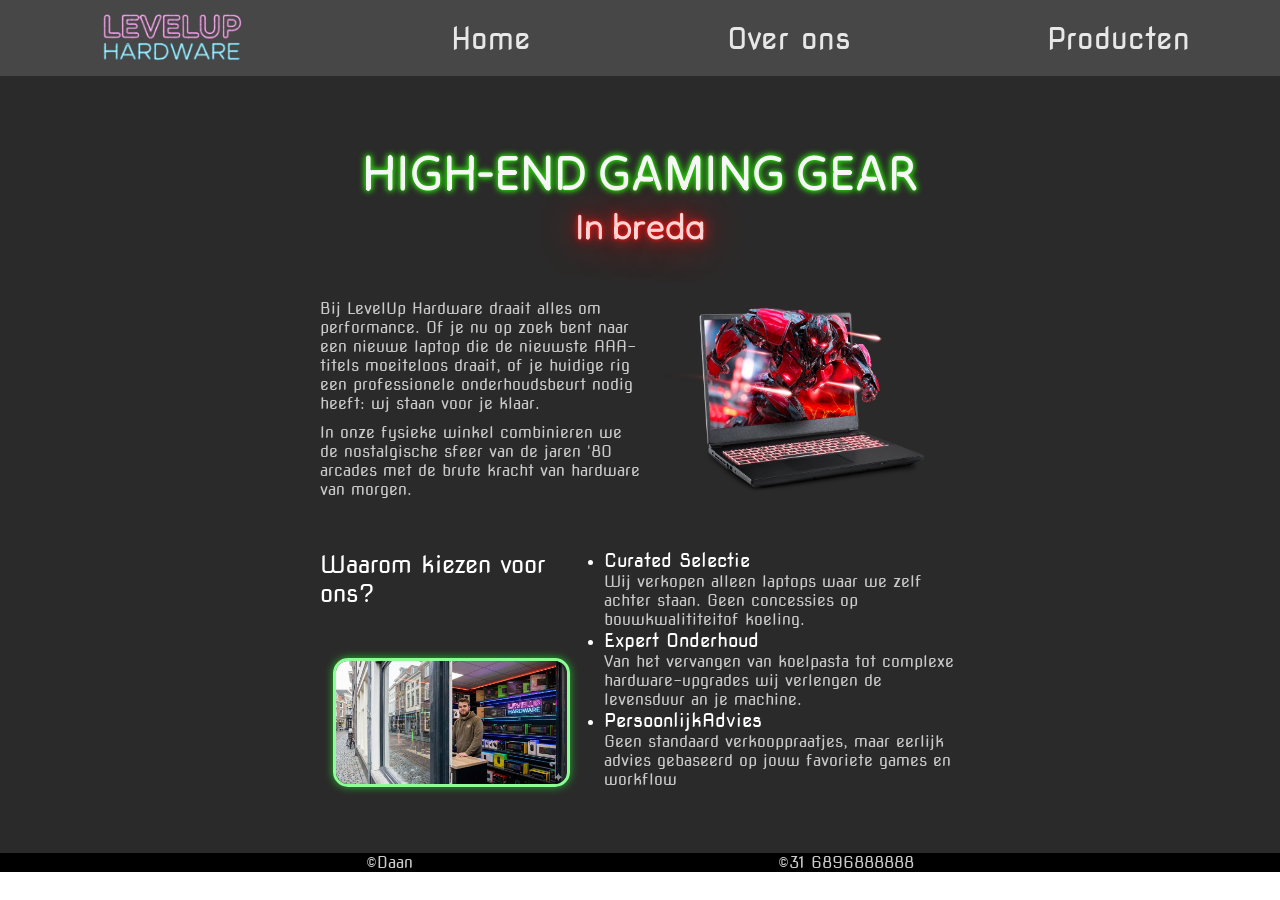
==== index.html @ 8145936d "Initial commit" ====
<!DOCTYPE html>
<html lang="nl">

<head>
    <meta charset="UTF-8">
    <meta name="viewport" content="width=device-width,initial-scale=1">
    <title>Daan</title>
    <link rel="stylesheet" href="css/Stylesheet.css">
    <link rel="preconnect" href="https://fonts.googleapis.com">
    <link rel="preconnect" href="https://fonts.gstatic.com" crossorigin>
    <link href="https://fonts.googleapis.com/css2?family=Tilt+Neon&display=swap" rel="stylesheet">
    <link href="https://fonts.googleapis.com/css2?family=Nova+Square&display=swap" rel="stylesheet">
</head>

<body>
    <header>
        <nav>
            <img src="Img/logo.png" alt="Logo">

            <a href="index.html">Home</a>
            <a href="OverOns.html">Over ons</a>
            <a href="Producten.html">Producten</a>

        </nav>



    </header>
    <main>
        <div class="RedGreenNeonText">
            <div class="Neon green">
                <h1>HIGH-END GAMING GEAR</h1>
            </div>
            <div class="Neon red">
                <h1>In breda</h1>
            </div>

        </div>
        <div class="wrapper">
            <div class="Section">
                <div class="TextSeperator">
                    <p>Bij LevelUp Hardware draait alles om performance. Of je nu op zoek bent naar een nieuwe laptop
                        die de nieuwste AAA-titels moeiteloos draait, of je huidige rig een professionele
                        onderhoudsbeurt nodig heeft: wj staan voor je klaar.</p>
                    <p>In onze fysieke winkel combinieren we de nostalgische sfeer van de jaren '80 arcades met de brute
                        kracht van hardware van morgen.</p>
                </div>

                <img class="PlainImage" src="Img/laptop.webp" alt="GameLaptop">
            </div>
            <div class="Section">
                <div class="PwithT">
                    <H2>Waarom kiezen voor ons?</H2>
                    <img class="StoreFrontImg GreenNeonBorder" src="Img/storefront.png" alt="storeFront">
                </div>

                <ul>
                    <li>
                        <H3>Curated Selectie</H3>
                        <p>Wij verkopen alleen laptops waar we zelf achter staan. Geen concessies op
                            bouwkwalititeitof koeling. </p>
                    </li>
                    <li>
                        <h3>Expert Onderhoud</h3>
                        <p>Van het vervangen van koelpasta tot complexe hardware-upgrades wij verlengen de
                            levensduur an je machine.</p>
                    </li>
                    <li>
                        <h3>PersoonlijkAdvies</h3>
                        <p>Geen standaard verkooppraatjes, maar eerlijk advies gebaseerd op jouw favoriete games en
                            workflow</p>
                    </li>
                </ul>



            </div>
        </div>

    </main>
    <footer>
        <p> &copy;Daan</p>
         <p> &copy;31 6896888888</p>

    </footer>
</body>


</html>
---- css/Stylesheet.css ----
* {
    margin: 0;
    padding: 0;
    box-sizing: border-box;
}

:root {
    --PurpleViolet: #c724e7;
}

header {
    justify-content: center;
    background-color: rgb(71, 71, 71);
}

header img {
    width: 15%;
    height: 100%;

}


header nav {
    padding-left: 7%;
    padding-right: 7%;
    justify-content: space-between;
    display: flex;
    flex-direction: row;
    align-items: center;

}

header nav a {
    font-size: 30px;
    font-family: "Nova Square", sans-serif;
    font-weight: 400;
    font-style: normal;
    font-variation-settings:
        "XROT" 0,
        "YROT" 0;
    text-decoration: none;
    color: rgb(231, 231, 231);
}


.Neon {
    display: block;
    font-family: "Tilt Neon", sans-serif;

}

.RedGreenNeonText {
    margin-top: 5%;
    display: flex;
    flex-direction: column;
    align-items: center;
}

.red {
    color: rgb(255, 214, 214);
    text-shadow:
        0 0 1px #ff1414,
        0 0 4px #ff1414,
        0 0 13px #ff1414,
        0 0 43px #ff1414;
}

.green {
    color: #f7f7f7;
    text-shadow:
        0 0 1px #2ac210,
        0 0 4px #2ac210,
        0 0 7px #2ac210,
        0 0 7px #2ac210;
}


.TextSeperator {
    display: flex;
    flex-direction: column;
    align-items: center;
    row-gap: 10px;
    padding-right: 20px;
}

.YapText {
    display: flex;
    flex-direction: column;
    gap: 2%;

}






main {
    background-color: rgb(43, 42, 42);
    padding-bottom: 5%;
}

footer {
    width: 100%;
    height: 100%;
    display: flex;
    justify-content: space-evenly;
    flex-grow: 1;
    background-color: black;
}

.Section {
    display: flex;
    flex-direction: row;
    align-items: center;
    height: 20%;
    width: 50%;

}

.PwithT {
    display: flex;
    flex-direction: column;
    align-items: center;
    row-gap: 50px;
    width: 100%;
    padding-right: 20px;
}


.green h1 {
    font-size: 50px;
}

.red h1 {
    font-size: 35px;
}

p,
h2,
h3 {
    font-family: "Nova Square", sans-serif;
    font-weight: 400;
    font-style: normal;
    font-variation-settings:
        "XROT" 0,
        "YROT" 0;
    color: #cacaca;
}

h2,
h3 {
    color: white;
}

main,
.wrapper {
    display: flex;
    flex-direction: column;
    align-items: center;
    flex: 1;
}

.wrapperForRow {
    margin-top: 3%;
    margin-bottom: 3%;
    display: flex;
    flex-direction: row;
    margin-left: 24%;
    margin-right: 24%;
}

.wrapperForRow>* {
    flex: 1;
    box-sizing: border-box;
}

.PhotoPlace {
    display: flex;
    justify-content: center;
}

.wrapperForRow img {
    width: 70%;
    height: 50%;
    border: 3px #bffac4 solid;
    box-shadow: 0px 0px 3px 3px #06ff1bb9;
    border-radius: 10px;

}



.Slogan {
    padding-top: 2.5%;
    display: flex;
    flex-direction: column;
    align-items: center;
    padding-bottom: 2.5%;

}

.darker {
    color: #a4bcc5;
}


ul {
    color: white;
}


.PlainImage {
    width: 300px;
    height: 300px;
}

.NeonImage {
    width: 100%;
    height: 100%;
    padding-right: 1%;
}

.GreenNeonBorder{
    border: 3px rgb(139, 255, 148) solid;
    box-shadow: 0 0 8px rgba(35, 211, 50, 0.815);
    border-radius: 15px;

}
.StoreFrontImg {
    width: 90%;
    height: 100%;
    padding-right: 1%;
}

.ProductList {

    display: flex;
    justify-content: center;
    flex-direction: column;
    margin: 0 auto;
    margin-top: 3%;
}

.Column {
    margin-bottom: 2%;
    border-radius: 15px;
    background-color: rgb(53, 51, 51);
    display: flex;
    justify-content: left;
    margin-right: 10%;
}

.TextSection {
    display: flex;
    flex-direction: column;
}
.TextSection >*{
    flex: 1;


}

.Column img {
    margin-right: 2%;
    padding: 20px;
    height: 250px;
    width: 24%;
}
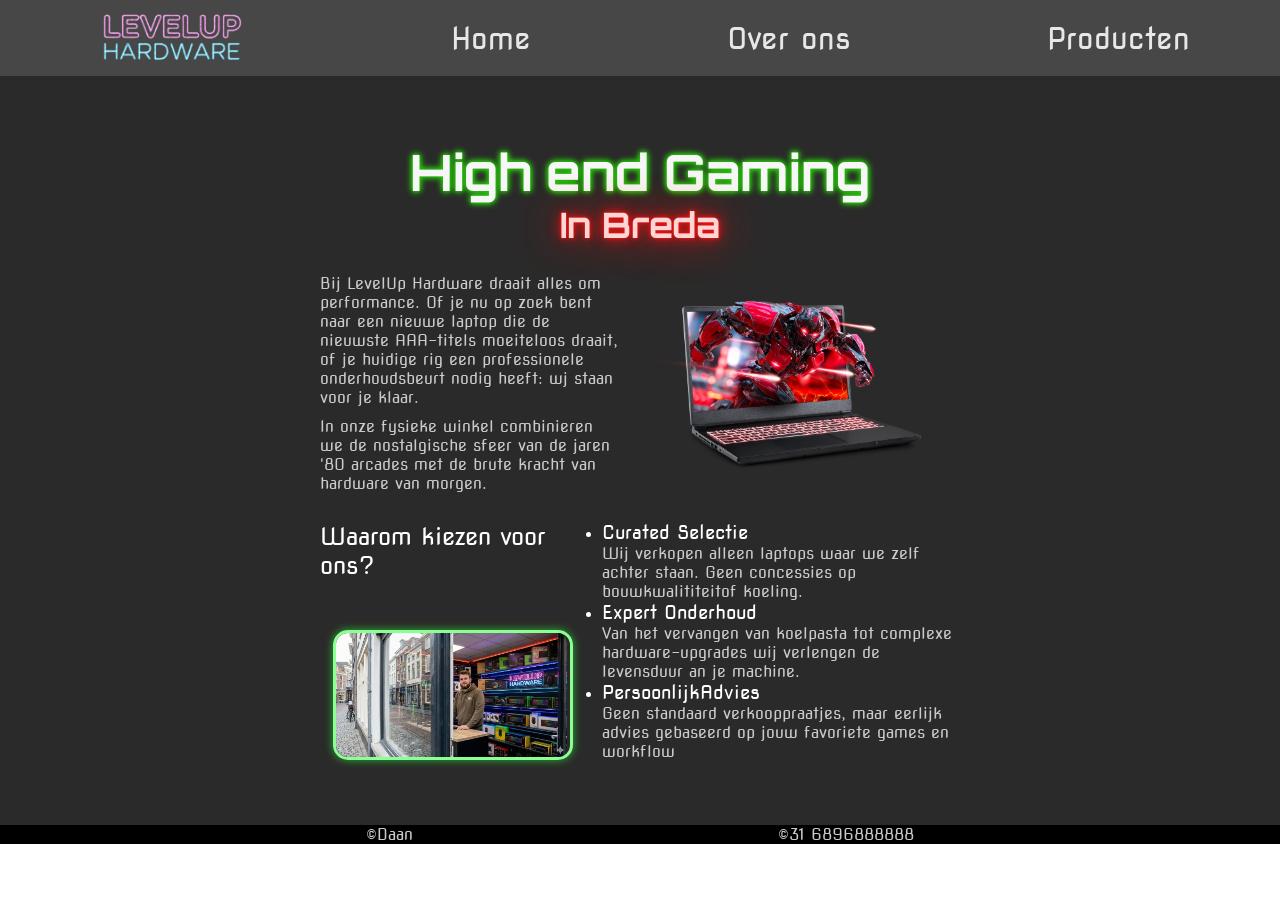
==== commit e8812247: "finished deskop, and mobile website design sprint 1 daans website" ====
--- a/index.html
+++ b/index.html
@@ -10,12 +10,13 @@
     <link rel="preconnect" href="https://fonts.gstatic.com" crossorigin>
     <link href="https://fonts.googleapis.com/css2?family=Tilt+Neon&display=swap" rel="stylesheet">
     <link href="https://fonts.googleapis.com/css2?family=Nova+Square&display=swap" rel="stylesheet">
+    <link href="https://fonts.googleapis.com/css2?family=Orbitron&display=swap" rel="stylesheet">
 </head>
 
 <body>
     <header>
         <nav>
-            <img src="Img/logo.png" alt="Logo">
+            <img class="LogoImage" src="Img/logo.png" alt="Logo">
 
             <a href="index.html">Home</a>
             <a href="OverOns.html">Over ons</a>
@@ -29,10 +30,10 @@
     <main>
         <div class="RedGreenNeonText">
             <div class="Neon green">
-                <h1>HIGH-END GAMING GEAR</h1>
+                <h1>High end Gaming</h1>
             </div>
             <div class="Neon red">
-                <h1>In breda</h1>
+                <h1>In Breda</h1>
             </div>
 
         </div>
--- a/css/Stylesheet.css
+++ b/css/Stylesheet.css
@@ -3,6 +3,24 @@
     padding: 0;
     box-sizing: border-box;
 }
+
+.phone {
+    display: none;
+}
+
+.deskop {
+    display: block;
+}
+
+
+/* 
+
+
+>*  ---selecteerd alle elementen binnen het soot element dat ervoor staat
+
+flex: 1: ---maakt alle elementen binnen een flex display de zelfde groten je moet daarvoor >* gebruiken
+
+*/
 
 :root {
     --PurpleViolet: #c724e7;
@@ -45,7 +63,7 @@
 
 .Neon {
     display: block;
-    font-family: "Tilt Neon", sans-serif;
+    font-family: "Orbitron", sans-serif;
 
 }
 
@@ -124,7 +142,7 @@
     align-items: center;
     row-gap: 50px;
     width: 100%;
-    padding-right: 20px;
+    padding-right: 1rem;
 }
 
 
@@ -191,6 +209,7 @@
 
 
 
+
 .Slogan {
     padding-top: 2.5%;
     display: flex;
@@ -211,8 +230,8 @@
 
 
 .PlainImage {
-    width: 300px;
-    height: 300px;
+    width: 50%;
+    height: 50%;
 }
 
 .NeonImage {
@@ -221,12 +240,13 @@
     padding-right: 1%;
 }
 
-.GreenNeonBorder{
+.GreenNeonBorder {
     border: 3px rgb(139, 255, 148) solid;
     box-shadow: 0 0 8px rgba(35, 211, 50, 0.815);
     border-radius: 15px;
 
 }
+
 .StoreFrontImg {
     width: 90%;
     height: 100%;
@@ -251,19 +271,167 @@
     margin-right: 10%;
 }
 
+
+
 .TextSection {
     display: flex;
     flex-direction: column;
 }
-.TextSection >*{
+
+.TextSection>* {
     flex: 1;
 
 
 }
 
-.Column img {
-    margin-right: 2%;
-    padding: 20px;
-    height: 250px;
-    width: 24%;
+.ProductFrame {
+    position: relative;
+    width: 175px;
+    height: 175px;
+    margin-right: 10px;
+}
+
+.ProductFrame img {
+    width: 175px;
+    height: 175px;
+    display: block;
+    object-fit: cover;
+}
+
+@media (max-width: 867px) {
+    .Column {
+        margin: 0 auto;
+        margin-left: 4% ;
+        margin-right: 4%;
+        margin-bottom: 2%;
+        border-radius: 15px;
+        background-color: rgb(53, 51, 51);
+        display: flex;
+        justify-content: left;
+       
+    }
+
+    .ProductFrame .phone {
+        display: block;
+        position: absolute;
+        top: 85%;
+        left: 50%;
+        transform: translate(-50%, -50%);
+       
+        width: 90%;
+        text-align: center;
+ 
+    }
+
+    .ProductFrame img {
+        padding-bottom: 30px;
+    }
+
+    .deskop {
+        display: none;
+    }
+
+    header {
+        height: 70px;
+        display: flex;
+        align-items: center;
+
+    }
+
+    header nav a {
+        font-size: 20px;
+    }
+
+    header nav img {
+        height: 50px;
+    }
+
+    .green h1 {
+        font-size: 30px;
+    }
+
+    .red h1 {
+        font-size: 23px;
+    }
+
+    .RedGreenNeonText {
+        margin-bottom: 6%;
+    }
+
+    .Section {
+        display: block;
+        height: 20%;
+        width: 80%;
+    }
+
+    .PlainImage {
+        width: 70%;
+        height: 70%;
+    }
+
+    .PwithT {
+        margin-bottom: 7%;
+        row-gap: 15px;
+    }
+
+    .YapText {
+        display: contents;
+    }
+
+    .wrapperForRow {
+
+        display: flex;
+        flex-direction: column;
+        margin-top: 3%;
+        margin-bottom: 3%;
+        margin-left: 10%;
+        margin-right: 10%;
+    }
+
+    .PhotoPlace img {
+        margin: 0 auto;
+
+    }
+
+    .PhotoPlace {
+        margin-top: 20px;
+        margin-bottom: 20px;
+    }
+
+
+    /* mobile stuff ordered for overons page */
+    .MobileTop1 {
+        order: 1;
+    }
+
+    .MobileTop2 {
+        order: 2;
+        margin-bottom: 20px;
+    }
+
+    .MobileTop3 {
+        order: 3;
+    }
+
+    .MobileTop4 {
+        order: 4;
+    }
+
+    .MobileTop5 {
+        order: 5;
+    }
+
+
+    .PoductFrame img {
+        margin-right: 2%;
+        padding: 20px;
+        height: 135px;
+        width: 30%;
+    }
+
+    .TextSection {
+        display: flex;
+        flex-direction: column;
+        gap: 5px;
+    }
 }
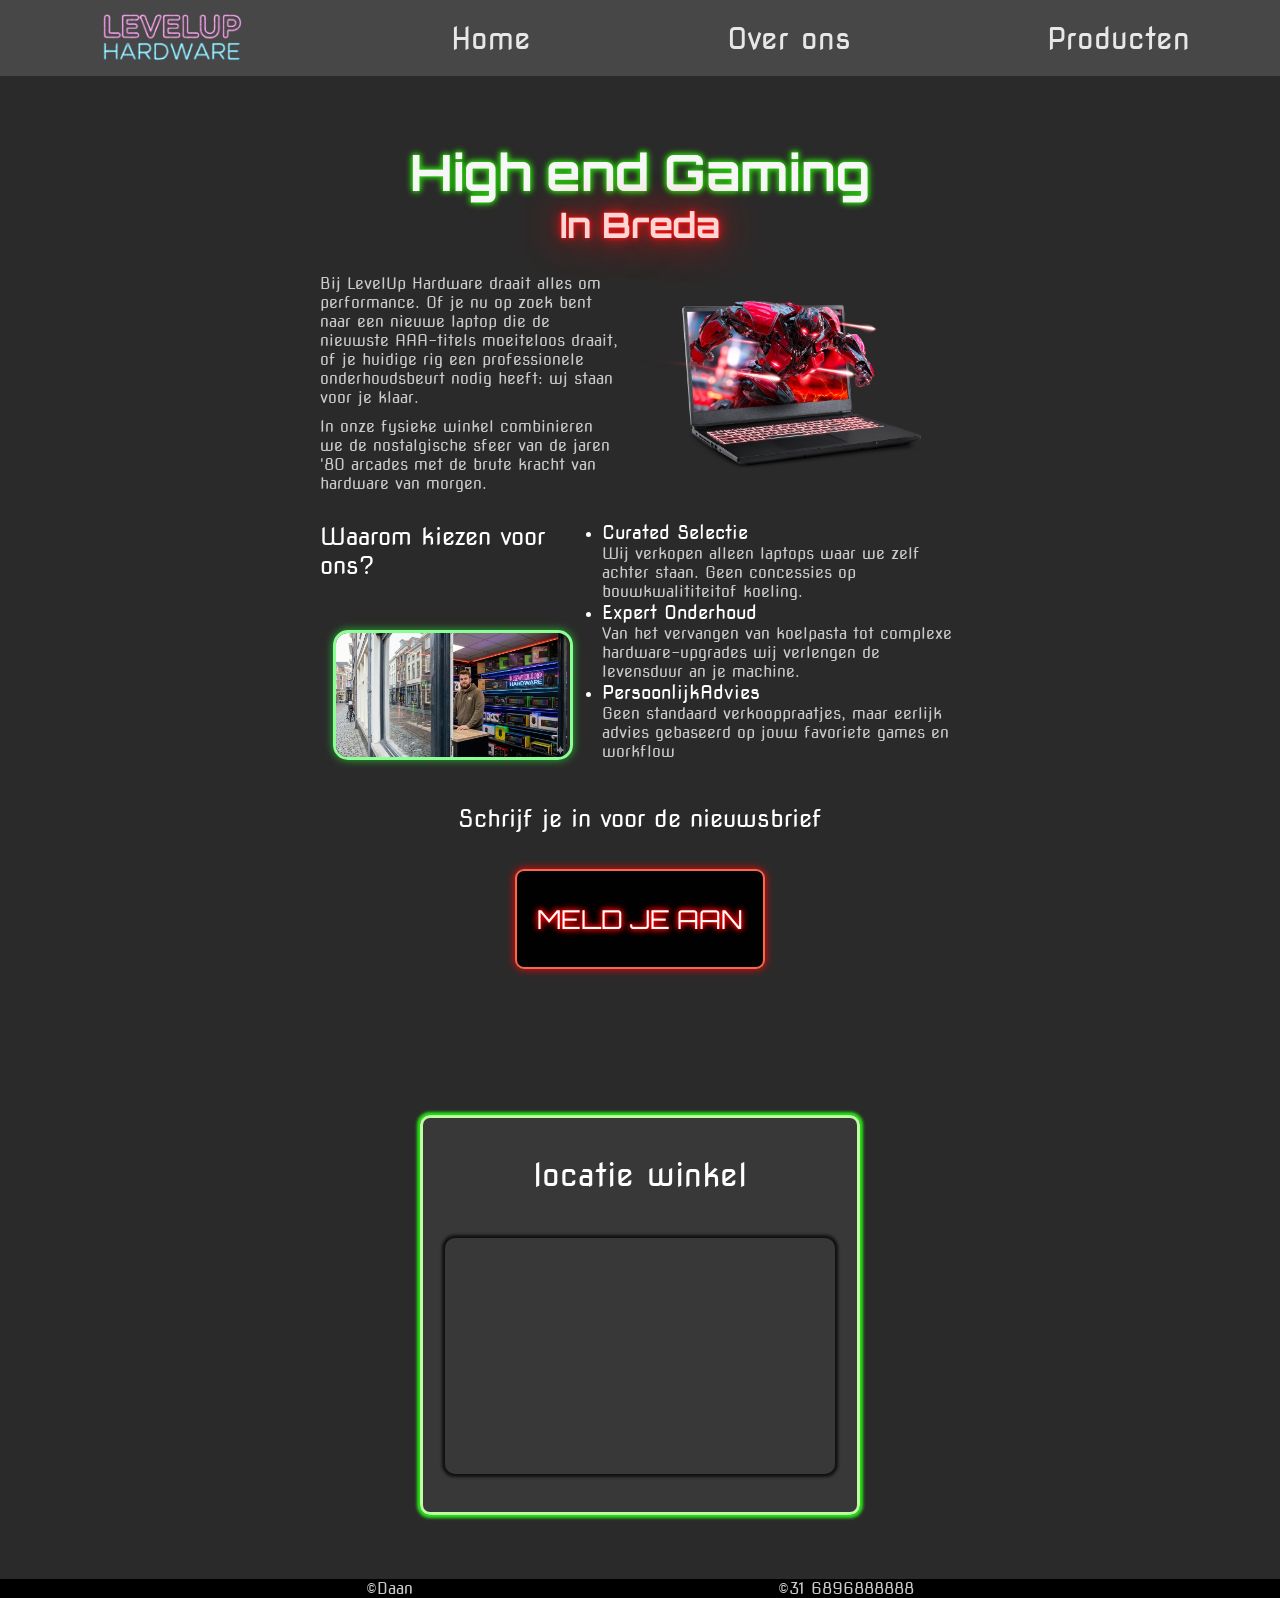
==== commit f9c33b4e: "sprint voor daan extra opdrachten en effecten toegevoegd" ====
--- a/index.html
+++ b/index.html
@@ -77,11 +77,23 @@
 
             </div>
         </div>
+        <div class="nieuws-brief">
+            <h2>Schrijf
+                je in voor de nieuwsbrief</h2>
+            <button type="button" class="nieuwsbrief-button"> MELD JE AAN</button>
+
+        </div>
+
+        <div class="map">
+
+            <h2>locatie winkel</h2>
+            <iframe  scrolling="no" style="border:0" allowfullscreen src="https://www.google.com/maps/embed/v1/place?key=AIzaSyBVizdQeh3udy11xDc5Ao2YStR2gLc-rfc&amp;q=terheidenseweg%20%20350&amp;maptype=roadmap&amp;zoom=14"><a href="https://www.gps.ie/" rel="nofollow">gnss receiver</a></iframe>
+        </div>
 
     </main>
     <footer>
         <p> &copy;Daan</p>
-         <p> &copy;31 6896888888</p>
+        <p> &copy;31 6896888888</p>
 
     </footer>
 </body>
--- a/css/Stylesheet.css
+++ b/css/Stylesheet.css
@@ -4,6 +4,21 @@
     box-sizing: border-box;
 }
 
+/* tab geselecteerde elementen toets design */
+*:focus-visible{
+    outline: none;
+    
+}
+*:focus-visible, a:hover{
+    transition-duration: 1s;
+    outline-offset: 2px;
+    border: 2px rgb(248, 102, 76) double;
+    box-shadow: 0 0 8px red
+}
+
+
+
+
 .phone {
     display: none;
 }
@@ -29,6 +44,8 @@
 header {
     justify-content: center;
     background-color: rgb(71, 71, 71);
+    top: 0;
+    position: sticky;
 }
 
 header img {
@@ -61,7 +78,8 @@
 }
 
 
-.Neon {
+.Neon,
+.nieuwsbrief-button {
     display: block;
     font-family: "Orbitron", sans-serif;
 
@@ -298,17 +316,79 @@
     object-fit: cover;
 }
 
+.nieuws-brief {
+    margin-top: 2%;
+    display: flex;
+    flex-direction: column;
+    justify-content: space-around;
+    align-items: center;
+    height: 200px;
+    width: 500px;
+    margin-bottom: 10%;
+}
+
+
+.nieuwsbrief-button {
+    height: 50%;
+    width: 50%;
+    background-color: #000000f6;
+    border: 2px rgb(248, 102, 76) double;
+    border-radius: 9px;
+    color: white;
+    text-shadow:
+        0 0 1px #fc0909,
+        0 0 4px #fc0909,
+        0 0 7px #fc0909,
+        0 0 7px #fc0909;
+    font-size: 26px;
+    box-shadow: 0 0 8px red;
+}
+
+.nieuwsbrief-button:hover {
+
+    color: black;
+}
+
+.map {
+    width: 440px;
+    height: 400px;
+    margin: 0 auto;
+    display: flex;
+    flex-direction: column;
+    justify-content: center;
+    background-color: #3a3a3af6;
+    border: 3px #bcffa2 solid;
+    box-shadow: 0 0 3px 3px rgb(38, 226, 21);
+    border-radius: 10px;
+}
+
+.map h2 {
+    text-align: center;
+    margin-bottom: 10%;
+    font-size: 2rem;
+}
+
+.map iframe {
+    margin-left: 5%;
+    margin-right: 5%;
+    height: 60%;
+    border: 7px #000000 solid;
+    box-shadow: 0px 0px 3px 3px #000000b9;
+    border-radius: 10px;
+
+}
+
 @media (max-width: 867px) {
     .Column {
         margin: 0 auto;
-        margin-left: 4% ;
+        margin-left: 4%;
         margin-right: 4%;
         margin-bottom: 2%;
         border-radius: 15px;
         background-color: rgb(53, 51, 51);
         display: flex;
         justify-content: left;
-       
+
     }
 
     .ProductFrame .phone {
@@ -317,10 +397,10 @@
         top: 85%;
         left: 50%;
         transform: translate(-50%, -50%);
-       
+
         width: 90%;
         text-align: center;
- 
+
     }
 
     .ProductFrame img {
@@ -434,4 +514,35 @@
         flex-direction: column;
         gap: 5px;
     }
+
+    .map {
+        width: 80%;
+        ;
+        height: 250px;
+        margin: 0 auto;
+        display: flex;
+        flex-direction: column;
+        justify-content: center;
+        background-color: #3a3a3af6;
+        border: 3px #bcffa2 solid;
+        box-shadow: 0 0 3px 3px rgb(38, 226, 21);
+        border-radius: 10px;
+    }
+
+    .nieuws-brief {
+        margin-top: 2%;
+        display: flex;
+        flex-direction: column;
+        justify-content: space-around;
+        align-items: center;
+        height: 100%;
+        width: 80%;
+        margin-bottom: 10%;
+    }
+
+    .nieuws-brief h2 {
+        text-align: center;
+        margin-bottom: 6%;
+
+    }
 }
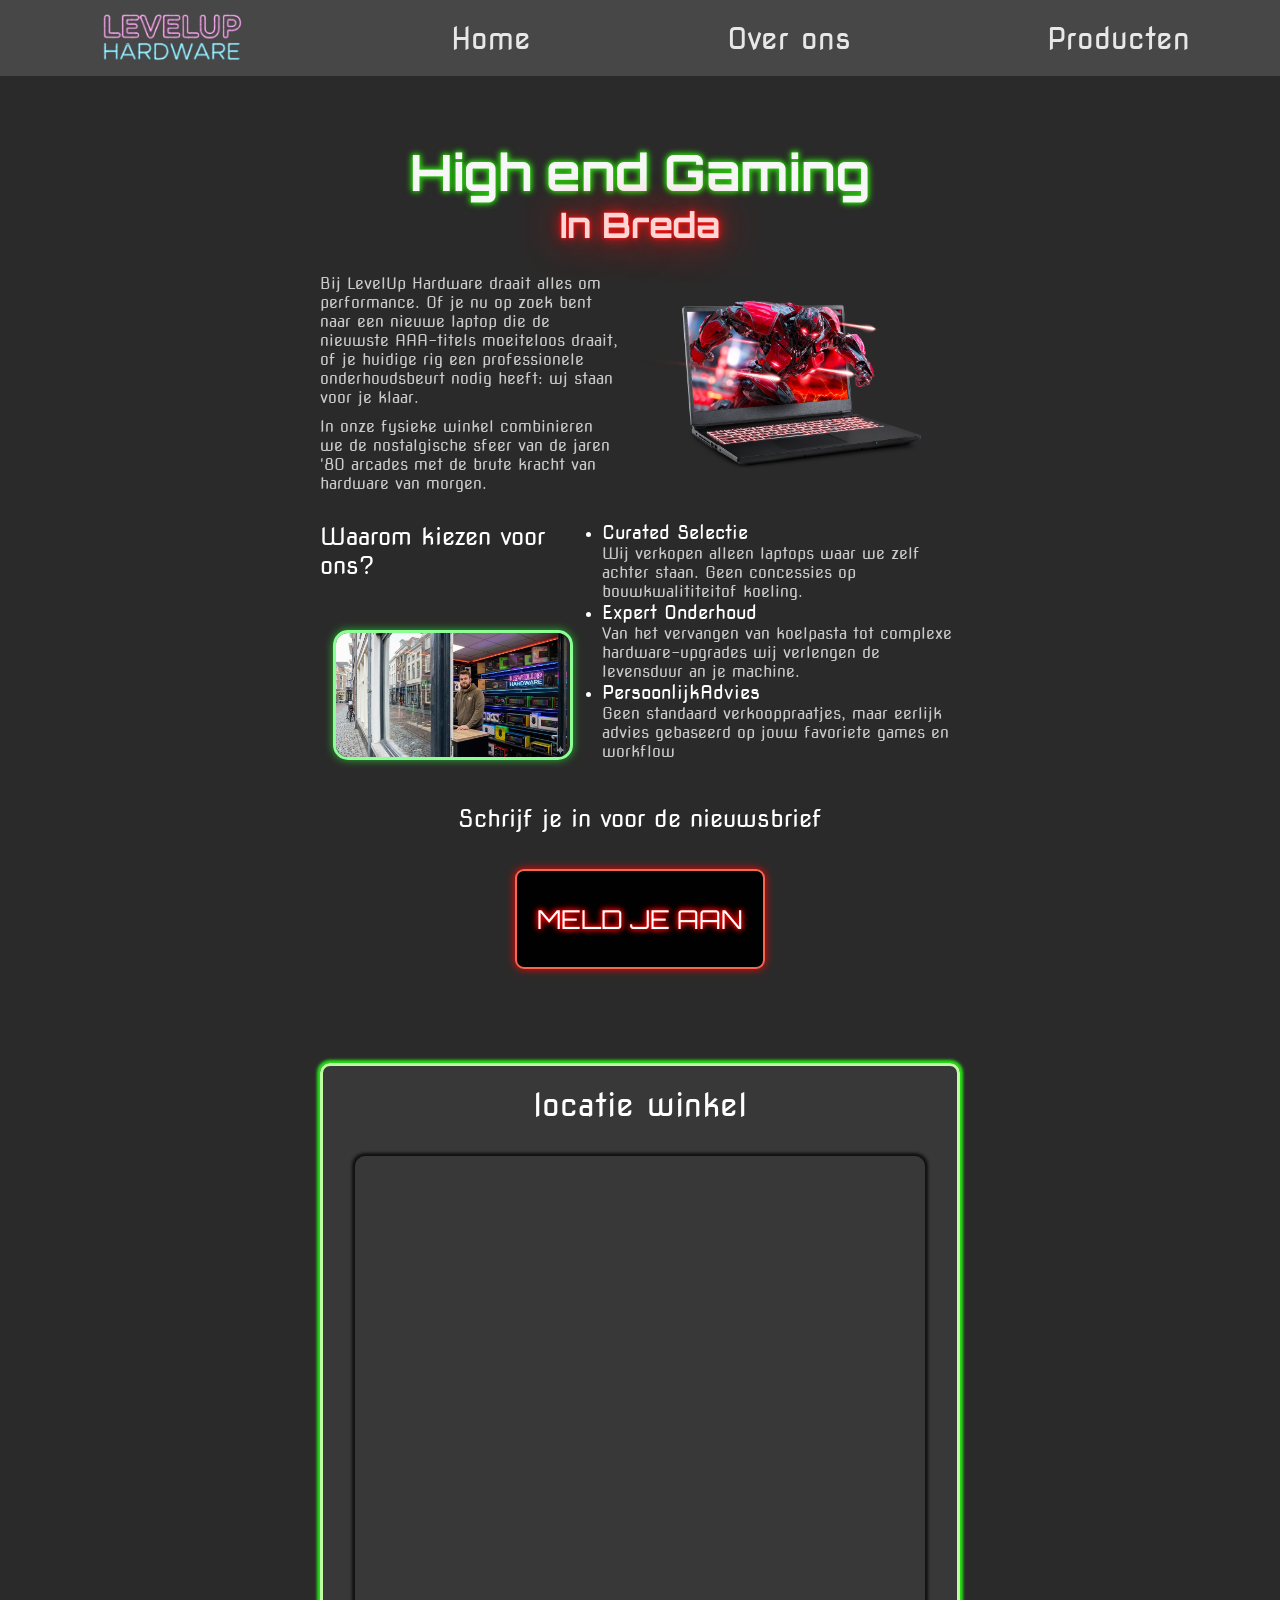
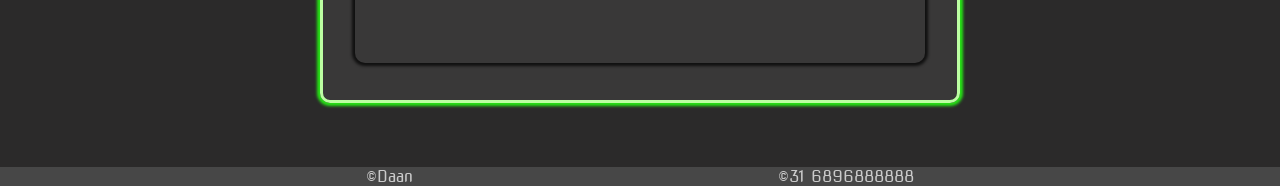
==== commit 11c67925: "polished even more for phone/laptop" ====
--- a/index.html
+++ b/index.html
@@ -87,7 +87,7 @@
         <div class="map">
 
             <h2>locatie winkel</h2>
-            <iframe  scrolling="no" style="border:0" allowfullscreen src="https://www.google.com/maps/embed/v1/place?key=AIzaSyBVizdQeh3udy11xDc5Ao2YStR2gLc-rfc&amp;q=terheidenseweg%20%20350&amp;maptype=roadmap&amp;zoom=14"><a href="https://www.gps.ie/" rel="nofollow">gnss receiver</a></iframe>
+            <iframe style="border:0" allowfullscreen src="https://www.google.com/maps/embed/v1/place?key=AIzaSyBVizdQeh3udy11xDc5Ao2YStR2gLc-rfc&amp;q=terheidenseweg%20%20350&amp;maptype=roadmap&amp;zoom=14"></iframe>
         </div>
 
     </main>
--- a/css/Stylesheet.css
+++ b/css/Stylesheet.css
@@ -45,7 +45,8 @@
     justify-content: center;
     background-color: rgb(71, 71, 71);
     top: 0;
-    position: sticky;
+    position: sticky;  /* keeps header visible even when scrolling */
+    z-index: 1000;    /*prevent images or other elements from overlapping when scrolling  */
 }
 
 header img {
@@ -68,11 +69,7 @@
 header nav a {
     font-size: 30px;
     font-family: "Nova Square", sans-serif;
-    font-weight: 400;
     font-style: normal;
-    font-variation-settings:
-        "XROT" 0,
-        "YROT" 0;
     text-decoration: none;
     color: rgb(231, 231, 231);
 }
@@ -130,10 +127,10 @@
 
 
 
-
 main {
     background-color: rgb(43, 42, 42);
     padding-bottom: 5%;
+
 }
 
 footer {
@@ -142,7 +139,7 @@
     display: flex;
     justify-content: space-evenly;
     flex-grow: 1;
-    background-color: black;
+    background-color: rgb(71, 71, 71);
 }
 
 .Section {
@@ -190,6 +187,8 @@
 }
 
 main,
+
+/* alles In wrapper onderelkaar zetten */
 .wrapper {
     display: flex;
     flex-direction: column;
@@ -214,11 +213,12 @@
 .PhotoPlace {
     display: flex;
     justify-content: center;
+    margin-left: 5px;
 }
 
 .wrapperForRow img {
-    width: 70%;
-    height: 50%;
+    width: 250px;
+    height: 250px;
     border: 3px #bffac4 solid;
     box-shadow: 0px 0px 3px 3px #06ff1bb9;
     border-radius: 10px;
@@ -257,13 +257,13 @@
     height: 100%;
     padding-right: 1%;
 }
-
+/* extra class om alle's dat ik wil een neon rand te geven zonder duplicate code te maken */
 .GreenNeonBorder {
     border: 3px rgb(139, 255, 148) solid;
     box-shadow: 0 0 8px rgba(35, 211, 50, 0.815);
     border-radius: 15px;
-
-}
+}
+
 
 .StoreFrontImg {
     width: 90%;
@@ -324,7 +324,7 @@
     align-items: center;
     height: 200px;
     width: 500px;
-    margin-bottom: 10%;
+    margin-bottom: 6%;
 }
 
 
@@ -345,13 +345,14 @@
 }
 
 .nieuwsbrief-button:hover {
-
     color: black;
 }
 
+
 .map {
-    width: 440px;
-    height: 400px;
+    width: 50%;
+    /* make height and widtht the same */
+    aspect-ratio: 1/1; 
     margin: 0 auto;
     display: flex;
     flex-direction: column;
@@ -364,14 +365,15 @@
 
 .map h2 {
     text-align: center;
-    margin-bottom: 10%;
+    margin-bottom: 5%;
     font-size: 2rem;
 }
 
 .map iframe {
     margin-left: 5%;
     margin-right: 5%;
-    height: 60%;
+    margin-bottom:3% ;
+    height: 80%;
     border: 7px #000000 solid;
     box-shadow: 0px 0px 3px 3px #000000b9;
     border-radius: 10px;
@@ -379,37 +381,6 @@
 }
 
 @media (max-width: 867px) {
-    .Column {
-        margin: 0 auto;
-        margin-left: 4%;
-        margin-right: 4%;
-        margin-bottom: 2%;
-        border-radius: 15px;
-        background-color: rgb(53, 51, 51);
-        display: flex;
-        justify-content: left;
-
-    }
-
-    .ProductFrame .phone {
-        display: block;
-        position: absolute;
-        top: 85%;
-        left: 50%;
-        transform: translate(-50%, -50%);
-
-        width: 90%;
-        text-align: center;
-
-    }
-
-    .ProductFrame img {
-        padding-bottom: 30px;
-    }
-
-    .deskop {
-        display: none;
-    }
 
     header {
         height: 70px;
@@ -456,6 +427,7 @@
 
     .YapText {
         display: contents;
+        text-align: center;
     }
 
     .wrapperForRow {
@@ -502,32 +474,8 @@
     }
 
 
-    .PoductFrame img {
-        margin-right: 2%;
-        padding: 20px;
-        height: 135px;
-        width: 30%;
-    }
-
-    .TextSection {
-        display: flex;
-        flex-direction: column;
-        gap: 5px;
-    }
-
-    .map {
-        width: 80%;
-        ;
-        height: 250px;
-        margin: 0 auto;
-        display: flex;
-        flex-direction: column;
-        justify-content: center;
-        background-color: #3a3a3af6;
-        border: 3px #bcffa2 solid;
-        box-shadow: 0 0 3px 3px rgb(38, 226, 21);
-        border-radius: 10px;
-    }
+
+
 
     .nieuws-brief {
         margin-top: 2%;
@@ -545,4 +493,50 @@
         margin-bottom: 6%;
 
     }
+}
+@media (max-width: 500px) {
+        .map {
+        width: 90%;
+        height: 100%;}
+
+    .Column {
+        margin: 0 auto;
+        margin-left: 4%;
+        margin-right: 4%;
+        margin-bottom: 9%;
+        border-radius: 15px;
+        background-color: rgb(53, 51, 51);
+        display: flex;
+        flex-direction: column;
+        align-items: center;
+
+    }
+
+    .ProductFrame .phone {
+        display: block;
+        position: absolute;
+        top: 85%;
+        left: 50%;
+        transform: translate(-50%, -50%);
+        width: 90%;
+        text-align: center;
+        margin-right: 2%;
+        padding-bottom: 20px;
+    }
+
+    
+
+
+    .TextSection {
+        margin-top: 15px;
+        display: flex;
+        flex-direction: column;
+        text-align: center;
+        gap: 5px;
+    }
+
+    .deskop {
+        display: none;
+    }
+    
 }
